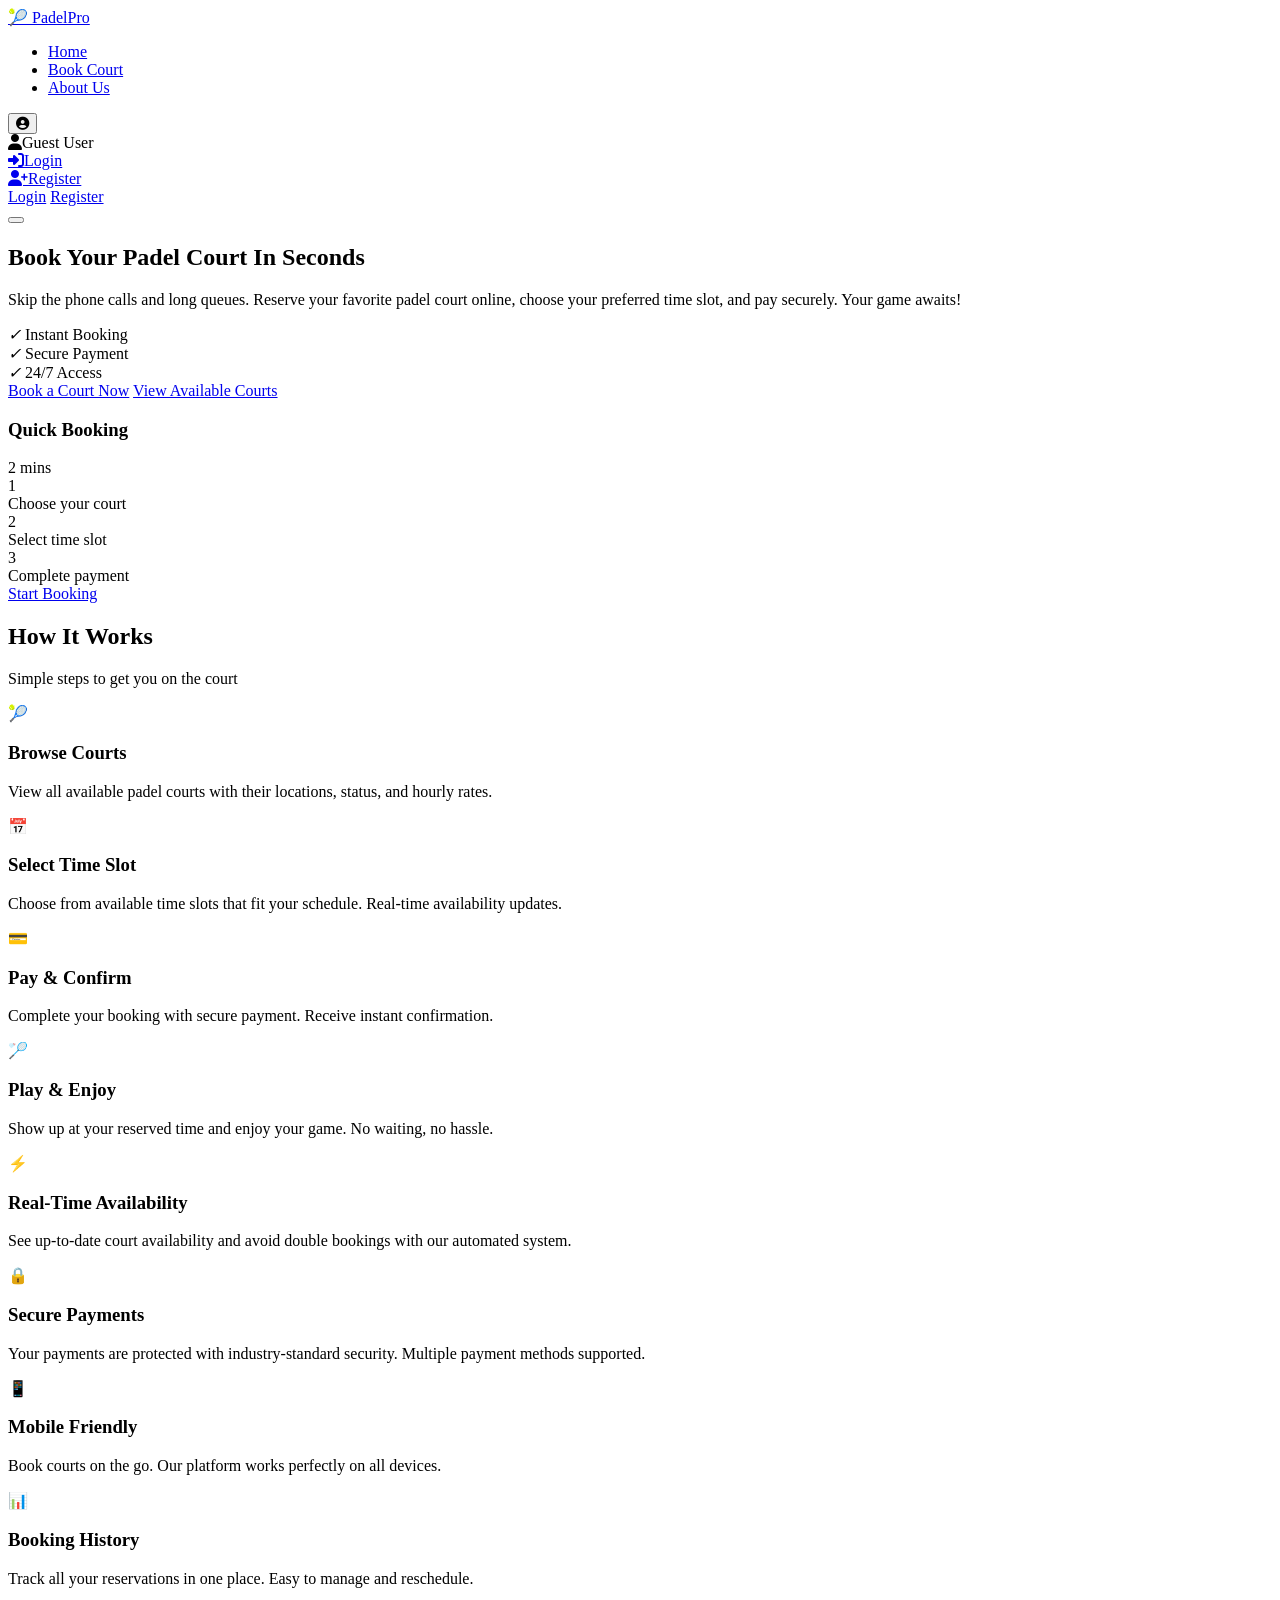
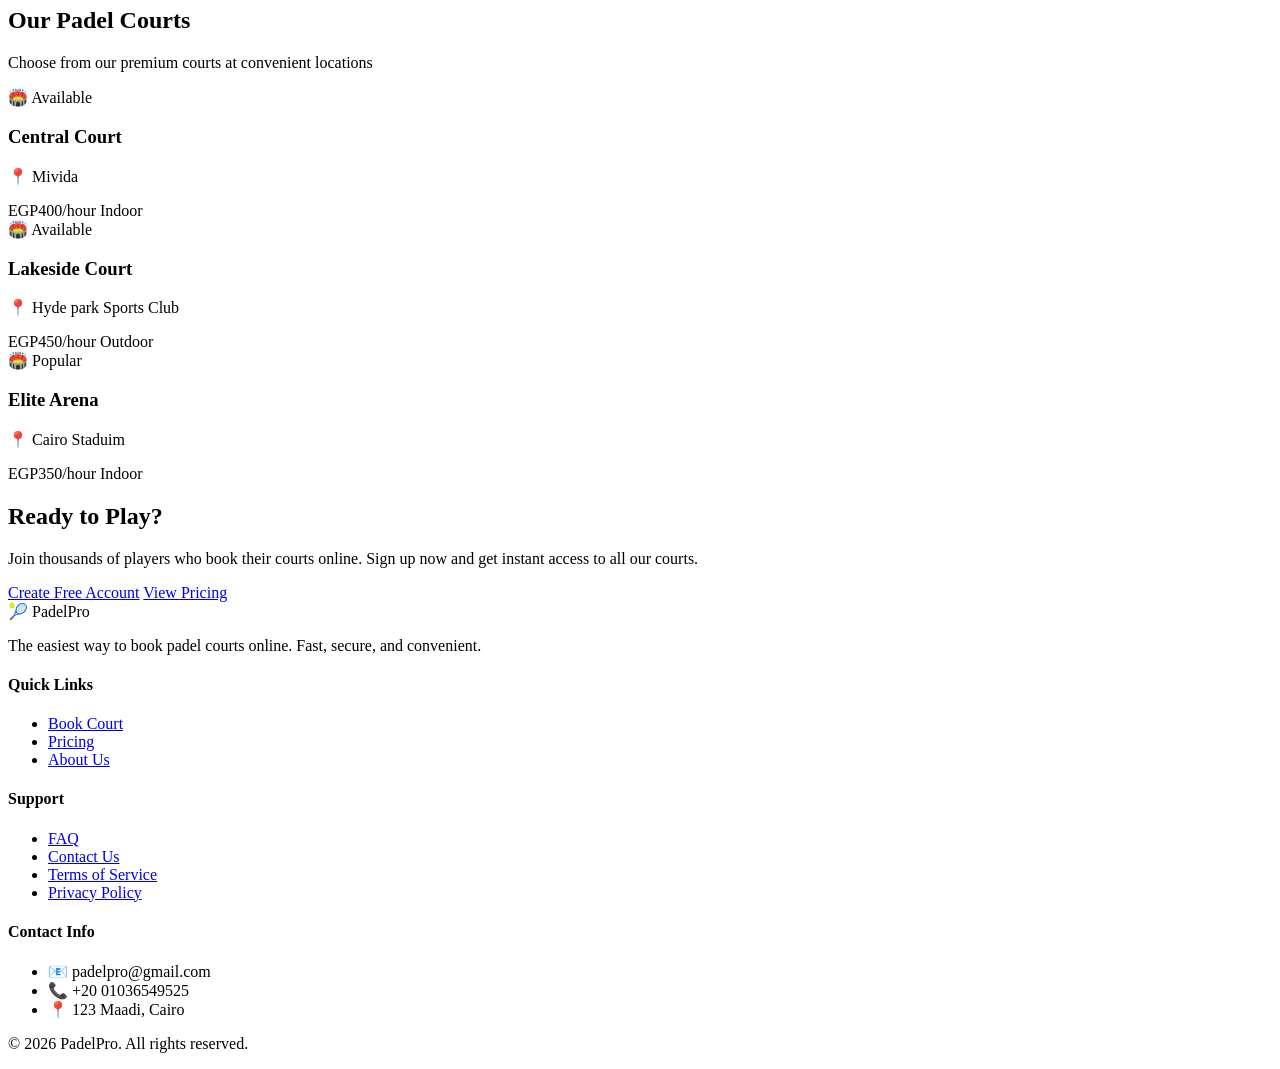
==== index.html @ 2ad685a1 "fix buttons login and signup" ====
﻿<!doctype html>
<html lang="en">
  <head>
    <meta charset="UTF-8" />
    <meta name="viewport" content="width=device-width, initial-scale=1.0" />
    <meta
      name="description"
      content="Book your padel court easily online. Reserve courts, choose time slots, and pay securely."
    />
    <title>PadelPro - Book Your Padel Court Online</title>
    <link rel="stylesheet" href="css/style.css">
    <link rel="preconnect" href="https://fonts.googleapis.com" />
    <link rel="preconnect" href="https://fonts.gstatic.com" crossorigin />
    <link
      href="https://fonts.googleapis.com/css2?family=Poppins:wght@300;400;500;600;700&display=swap"
      rel="stylesheet"
    />
    <!-- Font Awesome 6 (free icons) -->
    <link rel="stylesheet" href="https://cdnjs.cloudflare.com/ajax/libs/font-awesome/6.4.0/css/all.min.css" />
  </head>
  <body>
    <!--start Header home Section -->

    <header class="header">
      <nav class="navbar">
        <div class="container">
          <div class="nav-wrapper">
            <a href="index.html" class="logo">
              <span class="logo-icon">🎾</span>
              <span class="logo-text">PadelPro</span>
            </a>
            <ul class="nav-menu">
              <li class="nav-item">
                <a href="index.html" class="nav-link active">Home</a>
              </li>
              <li class="nav-item">
                <a href="#" class="nav-link">Book Court</a>
              </li>
              <li class="nav-item">
                <a href="aboutus.html" class="nav-link">About Us</a>
              </li>
            </ul>
            <div class="nav-actions">
              <!-- Profile Icon (visible when logged out, shows dropdown on click) -->
              <div class="profile-dropdown">
                <button class="profile-icon-btn" id="profileIconBtn" aria-label="Profile menu">
                  <i class="fas fa-user-circle"></i>
                </button>
                <div class="dropdown-menu" id="profileDropdown">
                  <div class="dropdown-header" id="userInfoHeader">
                    <i class="fas fa-user"></i>
                    <span>Guest User</span>
                  </div>
                  <a href="login_signup.html" class="dropdown-item" id="loginDropdownItem">
                    <i class="fas fa-sign-in-alt"></i>
                    Login
                  </a>
                  <a href="login_signup.html" class="dropdown-item" id="registerDropdownItem">
                    <i class="fas fa-user-plus"></i>
                    Register
                  </a>
                  <div class="dropdown-divider"></div>
                  <a href="#" class="dropdown-item" id="myProfileItem" style="display: none;">
                    <i class="fas fa-id-card"></i>
                    My Profile
                  </a>
                  <a href="#" class="dropdown-item" id="myBookingsItem" style="display: none;">
                    <i class="fas fa-calendar-alt"></i>
                    My Bookings
                  </a>
                  <a href="#" class="dropdown-item" id="logoutItem" style="display: none;">
                    <i class="fas fa-sign-out-alt"></i>
                    Logout
                  </a>
                </div>
              </div>
              <a href="login_signup.html" class="btn btn-outline" id="loginBtn">Login</a>
              <a href="signup.html" class="btn btn-primary" id="registerBtn">Register</a>
            </div>
            <button class="mobile-menu-toggle" aria-label="Toggle menu">
              <span></span>
              <span></span>
              <span></span>
            </button>
          </div>
        </div>
      </nav>
    </header>

    <!-- end Header home section -->

    <!--start Hero home Section -->
    <section class="hero">
      <div class="container">
        <div class="hero-content">
          <div class="hero-text">
            <h1 class="hero-title">
              Book Your Padel Court
              <span class="highlight">In Seconds</span>
            </h1>
            <p class="hero-description">
              Skip the phone calls and long queues. Reserve your favorite padel
              court online, choose your preferred time slot, and pay securely.
              Your game awaits!
            </p>
            <div class="hero-features">
              <div class="feature-tag">
                <i class="feature-icon">✓</i>
                <span>Instant Booking</span>
              </div>
              <div class="feature-tag">
                <i class="feature-icon">✓</i>
                <span>Secure Payment</span>
              </div>
              <div class="feature-tag">
                <i class="feature-icon">✓</i>
                <span>24/7 Access</span>
              </div>
            </div>
            <div class="hero-cta">
              <a href="#" class="btn btn-primary btn-large">Book a Court Now</a>
              <a href="#" class="btn btn-outline btn-large"
                >View Available Courts</a
              >
            </div>
          </div>
          <div class="hero-image">
            <div class="booking-card">
              <div class="booking-card-header">
                <h3>Quick Booking</h3>
                <span class="badge">2 mins</span>
              </div>
              <div class="booking-card-body">
                <div class="booking-step">
                  <div class="step-number">1</div>
                  <div class="step-text">Choose your court</div>
                </div>
                <div class="booking-step">
                  <div class="step-number">2</div>
                  <div class="step-text">Select time slot</div>
                </div>
                <div class="booking-step">
                  <div class="step-number">3</div>
                  <div class="step-text">Complete payment</div>
                </div>
              </div>
              <div class="booking-card-footer">
                <a href="#" class="btn btn-primary btn-block">Start Booking</a>
              </div>
            </div>
          </div>
        </div>
      </div>
    </section>

    <!--end Hero home Section -->

    <!--start How It Works home Section -->
    <section class="how-it-works">
      <div class="container">
        <div class="section-header">
          <h2 class="section-title">How It Works</h2>
          <p class="section-subtitle">Simple steps to get you on the court</p>
        </div>
        <div class="steps-grid">
          <div class="step-card">
            <div class="step-icon">🎾</div>
            <h3 class="step-title">Browse Courts</h3>
            <p class="step-description">
              View all available padel courts with their locations, status, and
              hourly rates.
            </p>
          </div>
          <div class="step-card">
            <div class="step-icon">📅</div>
            <h3 class="step-title">Select Time Slot</h3>
            <p class="step-description">
              Choose from available time slots that fit your schedule. Real-time
              availability updates.
            </p>
          </div>
          <div class="step-card">
            <div class="step-icon">💳</div>
            <h3 class="step-title">Pay & Confirm</h3>
            <p class="step-description">
              Complete your booking with secure payment. Receive instant
              confirmation.
            </p>
          </div>
          <div class="step-card">
            <div class="step-icon">🏸</div>
            <h3 class="step-title">Play & Enjoy</h3>
            <p class="step-description">
              Show up at your reserved time and enjoy your game. No waiting, no
              hassle.
            </p>
          </div>
        </div>
      </div>
    </section>

    <!--end How It Works home Section -->

    <!--start Features home Section -->
    <section class="features">
      <div class="container">
        <div class="features-grid">
          <div class="feature-card">
            <div class="feature-icon-wrapper">⚡</div>
            <h3 class="feature-title">Real-Time Availability</h3>
            <p class="feature-description">
              See up-to-date court availability and avoid double bookings with
              our automated system.
            </p>
          </div>
          <div class="feature-card">
            <div class="feature-icon-wrapper">🔒</div>
            <h3 class="feature-title">Secure Payments</h3>
            <p class="feature-description">
              Your payments are protected with industry-standard security.
              Multiple payment methods supported.
            </p>
          </div>
          <div class="feature-card">
            <div class="feature-icon-wrapper">📱</div>
            <h3 class="feature-title">Mobile Friendly</h3>
            <p class="feature-description">
              Book courts on the go. Our platform works perfectly on all
              devices.
            </p>
          </div>
          <div class="feature-card">
            <div class="feature-icon-wrapper">📊</div>
            <h3 class="feature-title">Booking History</h3>
            <p class="feature-description">
              Track all your reservations in one place. Easy to manage and
              reschedule.
            </p>
          </div>
        </div>
      </div>
    </section>

    <!--end Features home Section -->

    <!--start Padel Courts Section -->
    <section class="courts-preview">
      <div class="container">
        <div class="section-header">
          <h2 class="section-title">Our Padel Courts</h2>
          <p class="section-subtitle">
            Choose from our premium courts at convenient locations
          </p>
        </div>
        <div class="courts-grid">
          <div class="court-card">
            <div class="court-image">
              <span class="court-icon">🏟️</span>
              <span class="court-status available">Available</span>
            </div>
            <div class="court-details">
              <h3 class="court-name">Central Court</h3>
              <p class="court-location">📍 Mivida</p>
              <div class="court-info">
                <span class="court-price">EGP400/hour</span>
                <span class="court-type">Indoor</span>
              </div>
            </div>
          </div>
          <div class="court-card">
            <div class="court-image">
              <span class="court-icon">🏟️</span>
              <span class="court-status available">Available</span>
            </div>
            <div class="court-details">
              <h3 class="court-name">Lakeside Court</h3>
              <p class="court-location">📍 Hyde park Sports Club</p>
              <div class="court-info">
                <span class="court-price">EGP450/hour</span>
                <span class="court-type">Outdoor</span>
              </div>
            </div>
          </div>
          <div class="court-card">
            <div class="court-image">
              <span class="court-icon">🏟️</span>
              <span class="court-status busy">Popular</span>
            </div>
            <div class="court-details">
              <h3 class="court-name">Elite Arena</h3>
              <p class="court-location">📍 Cairo Staduim</p>
              <div class="court-info">
                <span class="court-price">EGP350/hour</span>
                <span class="court-type">Indoor</span>
              </div>
            </div>
          </div>
        </div>
      </div>
    </section>

    <!--end Padel Courts Section -->

    <!--satrt Ready to Play Section -->
    <section class="cta">
      <div class="container">
        <div class="cta-content">
          <h2 class="cta-title">Ready to Play?</h2>
          <p class="cta-text">
            Join thousands of players who book their courts online. Sign up now
            and get instant access to all our courts.
          </p>
          <div class="cta-buttons">
            <a href="#" class="btn btn-primary btn-large"
              >Create Free Account</a
            >
            <a href="#" class="btn btn-outline btn-large">View Pricing</a>
          </div>
        </div>
      </div>
    </section>

    <!--satrt Ready to Play Section -->

    <!--start Footer home section -->
    <footer class="footer">
      <div class="container">
        <div class="footer-grid">
          <div class="footer-section">
            <div class="footer-logo">
              <span class="logo-icon">🎾</span>
              <span class="logo-text">PadelPro</span>
            </div>
            <p class="footer-description">
              The easiest way to book padel courts online. Fast, secure, and
              convenient.
            </p>
          </div>
          <div class="footer-section">
            <h4 class="footer-title">Quick Links</h4>
            <ul class="footer-links">
              <li><a href="#">Book Court</a></li>
              <li><a href="#">Pricing</a></li>
              <li><a href="#">About Us</a></li>
            </ul>
          </div>
          <div class="footer-section">
            <h4 class="footer-title">Support</h4>
            <ul class="footer-links">
              <li><a href="#">FAQ</a></li>
              <li><a href="#">Contact Us</a></li>
              <li><a href="#">Terms of Service</a></li>
              <li><a href="#">Privacy Policy</a></li>
            </ul>
          </div>
          <div class="footer-section">
            <h4 class="footer-title">Contact Info</h4>
            <ul class="footer-contact">
              <li>📧 padelpro@gmail.com</li>
              <li>📞 +20 01036549525</li>
              <li>📍 123 Maadi, Cairo</li>
            </ul>
          </div>
        </div>
        <div class="footer-bottom">
          <p>&copy; 2026 PadelPro. All rights reserved.</p>
        </div>
      </div>
    </footer>

    <!--end Footer home section -->

    <script>
      // Profile dropdown functionality
      const profileIconBtn = document.getElementById('profileIconBtn');
      const profileDropdown = document.getElementById('profileDropdown');
      const userInfoHeader = document.getElementById('userInfoHeader');
      const loginDropdownItem = document.getElementById('loginDropdownItem');
      const registerDropdownItem = document.getElementById('registerDropdownItem');
      const myProfileItem = document.getElementById('myProfileItem');
      const myBookingsItem = document.getElementById('myBookingsItem');
      const logoutItem = document.getElementById('logoutItem');
      const loginBtn = document.getElementById('loginBtn');
      const registerBtn = document.getElementById('registerBtn');

      // Check if user is logged in (from localStorage)
      function checkLoginStatus() {
        const currentUser = localStorage.getItem('padelpro_current_user');
        if (currentUser) {
          const user = JSON.parse(currentUser);
          // User is logged in
          userInfoHeader.innerHTML = `<i class="fas fa-user"></i><span>${user.name || user.email}</span>`;
          
          // Show logged-in menu items
          loginDropdownItem.style.display = 'none';
          registerDropdownItem.style.display = 'none';
          myProfileItem.style.display = 'flex';
          myBookingsItem.style.display = 'flex';
          logoutItem.style.display = 'flex';
          
          // Hide login/register buttons in nav-actions
          if (loginBtn) loginBtn.style.display = 'none';
          if (registerBtn) registerBtn.style.display = 'none';
        } else {
          // User is logged out
          userInfoHeader.innerHTML = `<i class="fas fa-user"></i><span>Guest User</span>`;
          
          // Show logged-out menu items
          loginDropdownItem.style.display = 'flex';
          registerDropdownItem.style.display = 'flex';
          myProfileItem.style.display = 'none';
          myBookingsItem.style.display = 'none';
          logoutItem.style.display = 'none';
          
          // Show login/register buttons in nav-actions
          if (loginBtn) loginBtn.style.display = 'inline-block';
          if (registerBtn) registerBtn.style.display = 'inline-block';
        }
      }

      // Toggle dropdown
      if (profileIconBtn) {
        profileIconBtn.addEventListener('click', (e) => {
          e.stopPropagation();
          profileDropdown.classList.toggle('show');
        });
      }

      // Close dropdown when clicking outside
      document.addEventListener('click', (e) => {
        if (!profileIconBtn.contains(e.target) && !profileDropdown.contains(e.target)) {
          profileDropdown.classList.remove('show');
        }
      });

      // Logout functionality
      if (logoutItem) {
        logoutItem.addEventListener('click', (e) => {
          e.preventDefault();
          localStorage.removeItem('padelpro_current_user');
          checkLoginStatus();
          profileDropdown.classList.remove('show');
          // Show success message (optional)
          alert('You have been logged out successfully!');
          // Reload page to update UI
          window.location.reload();
        });
      }

      // Check login status on page load
      checkLoginStatus();
    </script>
  </body>
</html>
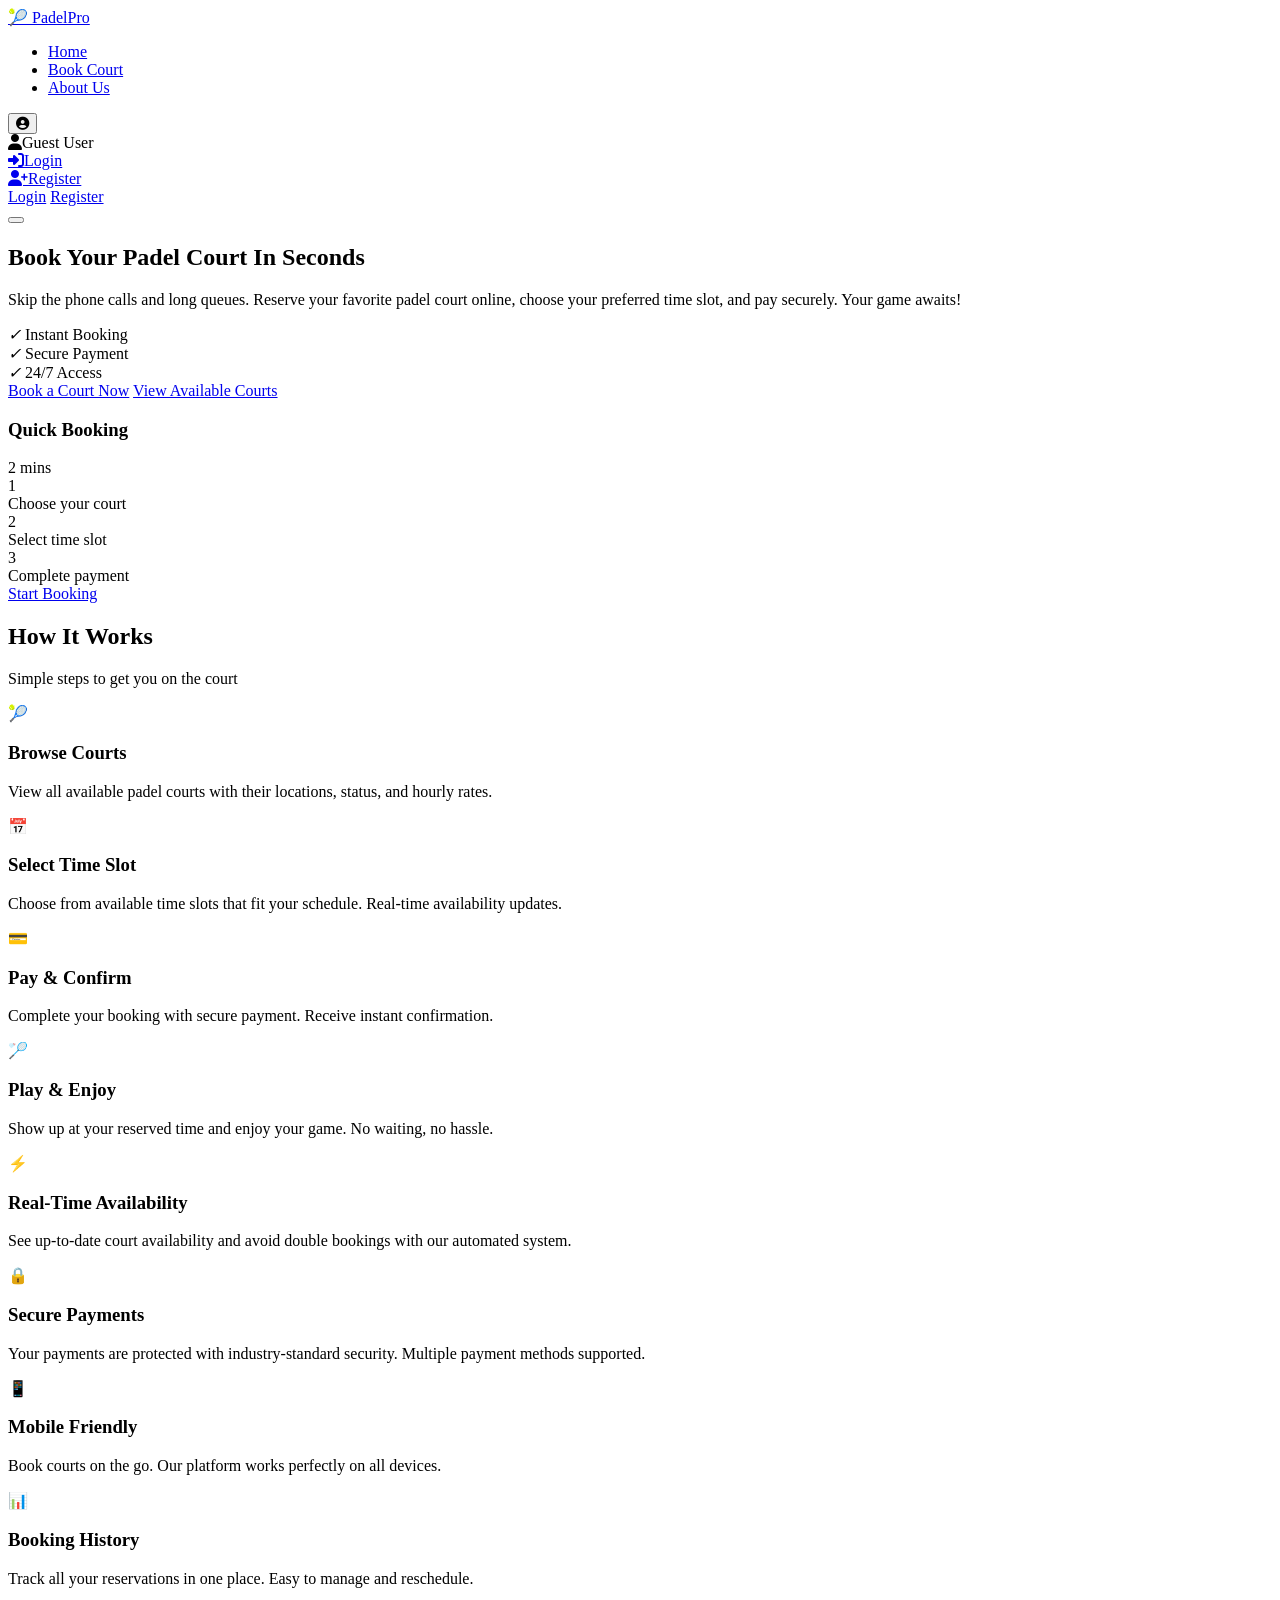
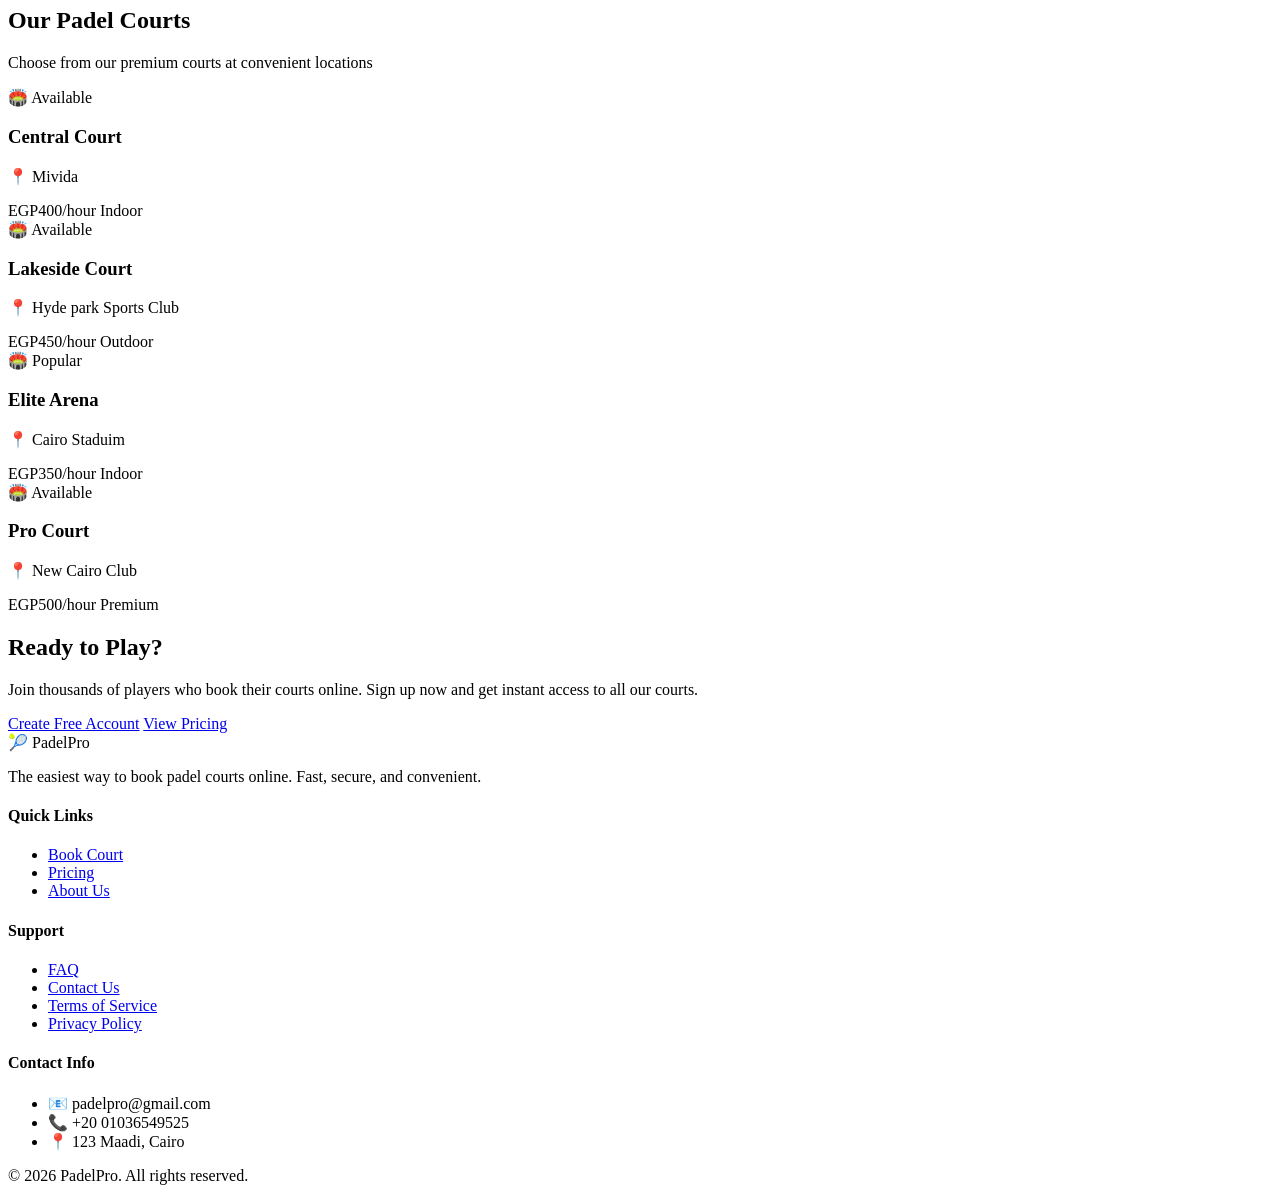
==== commit 48e10c91: "Merge branch 'fontendbodz' of https://github.com/hamdiiiiiiii/padel_project into fontendbodz" ====
--- a/index.html
+++ b/index.html
@@ -34,7 +34,7 @@
                 <a href="index.html" class="nav-link active">Home</a>
               </li>
               <li class="nav-item">
-                <a href="#" class="nav-link">Book Court</a>
+                <a href="booking.html" class="nav-link">Book Court</a>
               </li>
               <li class="nav-item">
                 <a href="aboutus.html" class="nav-link">About Us</a>
@@ -295,6 +295,21 @@
               </div>
             </div>
           </div>
+          <!-- Court 4 -->
+      <div class="court-card" >
+        <div class="court-image">
+          <span class="court-icon">🏟️</span>
+          <span class="court-status available">Available</span>
+        </div>
+        <div class="court-details">
+          <h3 class="court-name">Pro Court</h3>
+          <p class="court-location">📍 New Cairo Club</p>
+          <div class="court-info">
+            <span class="court-price">EGP500/hour</span>
+            <span class="court-type">Premium</span>
+          </div>
+        </div>
+      </div>
         </div>
       </div>
     </section>
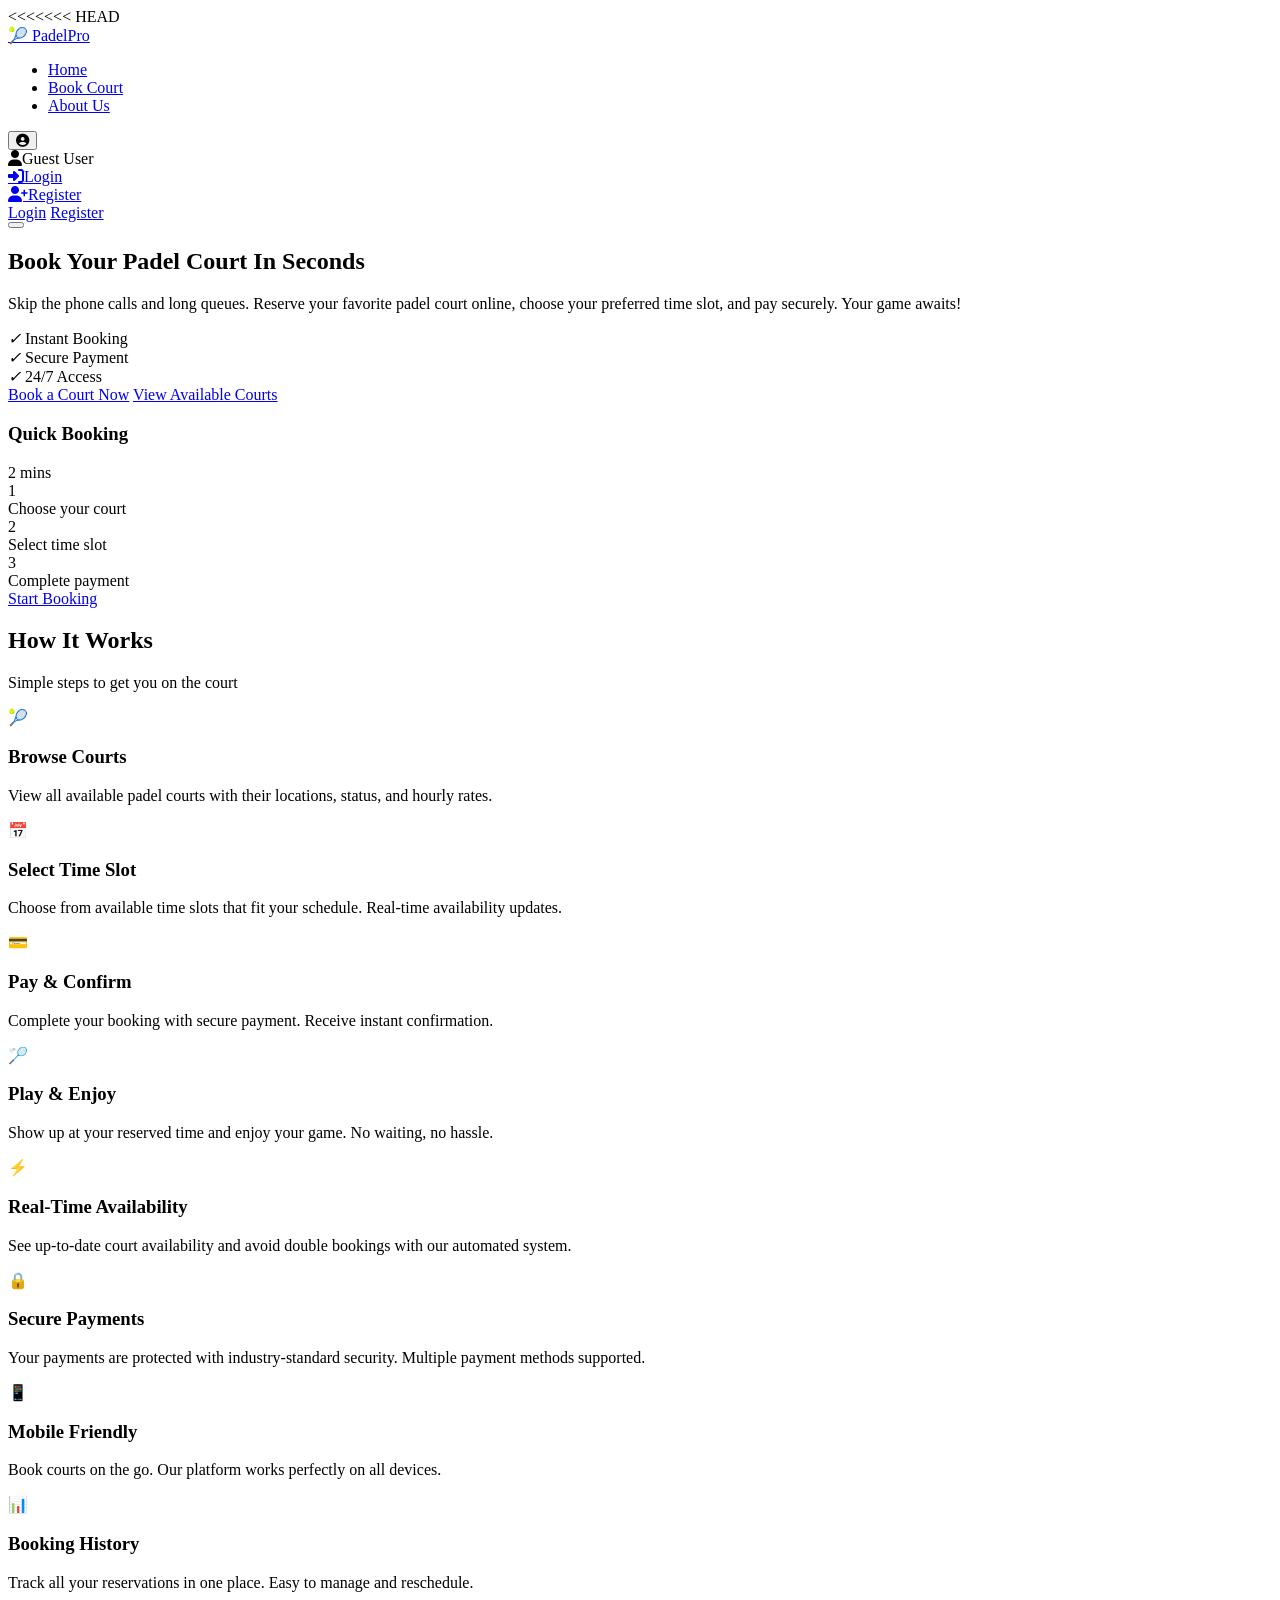
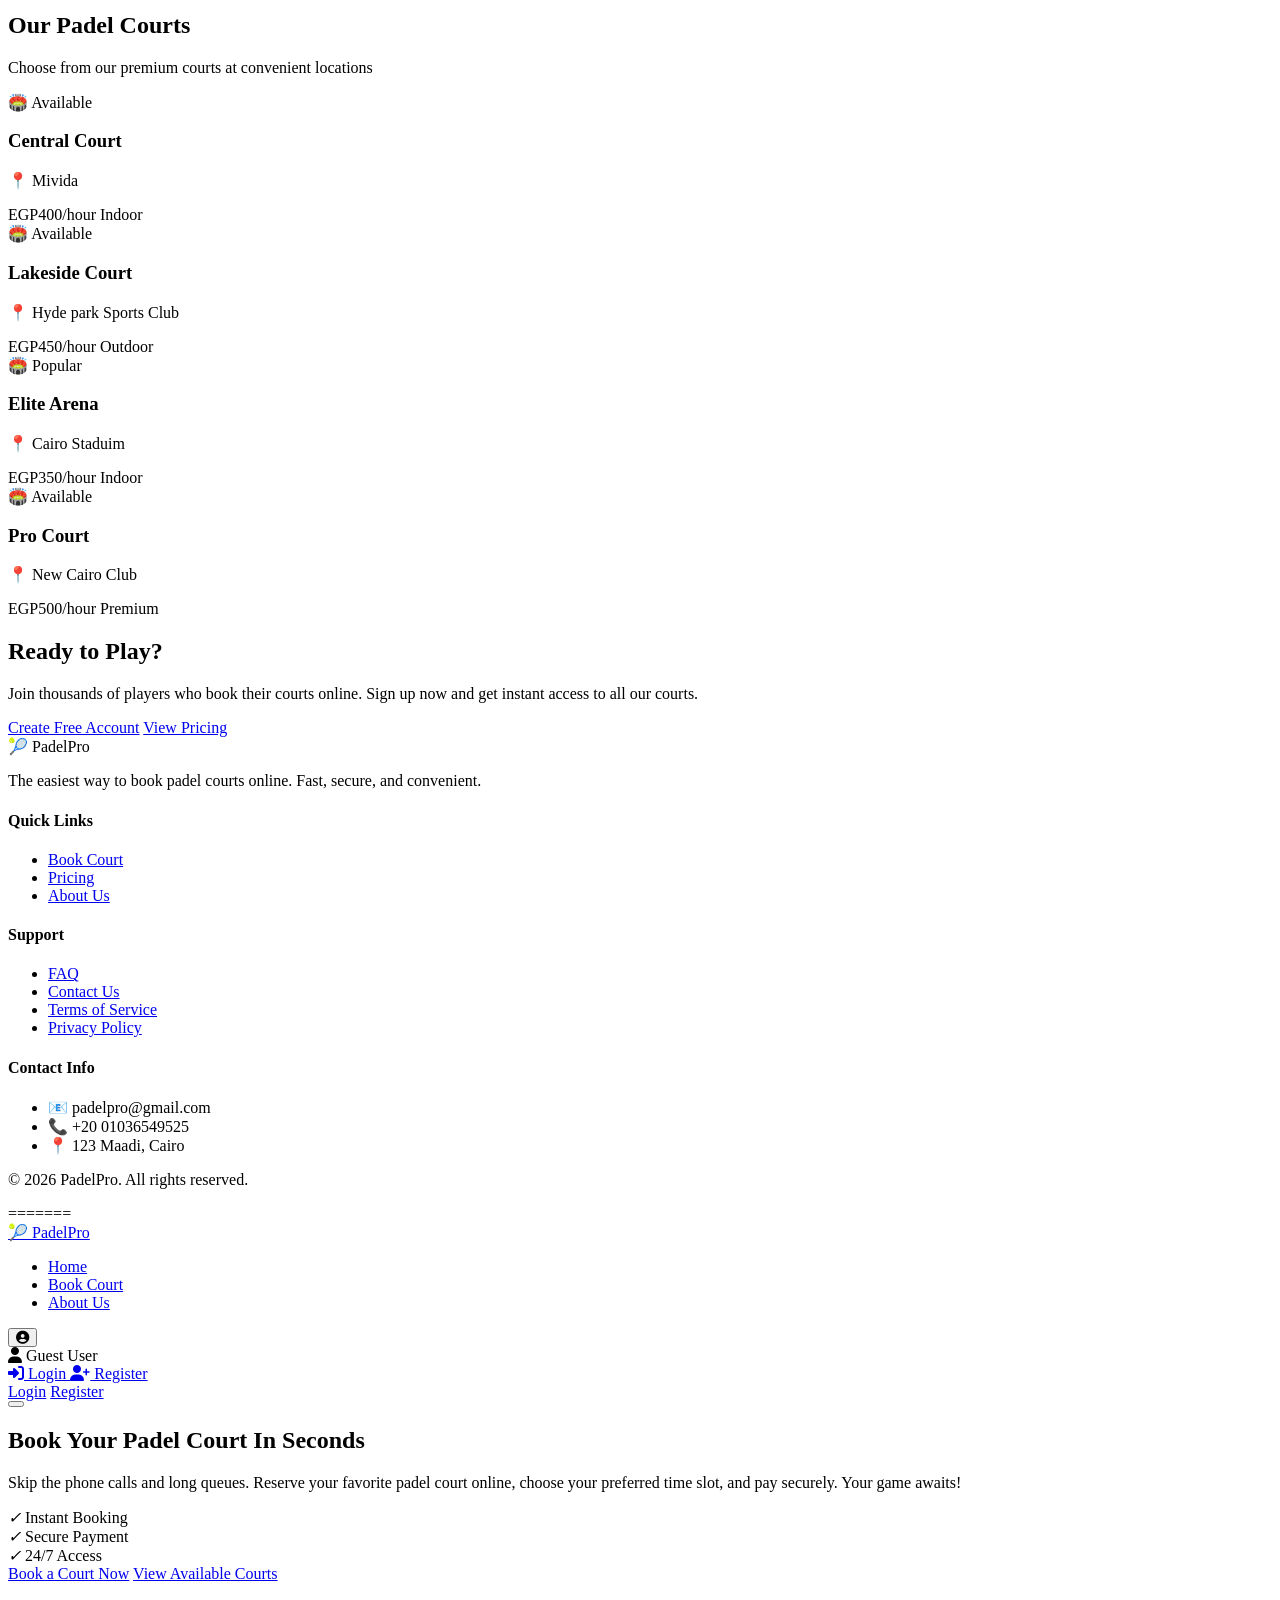
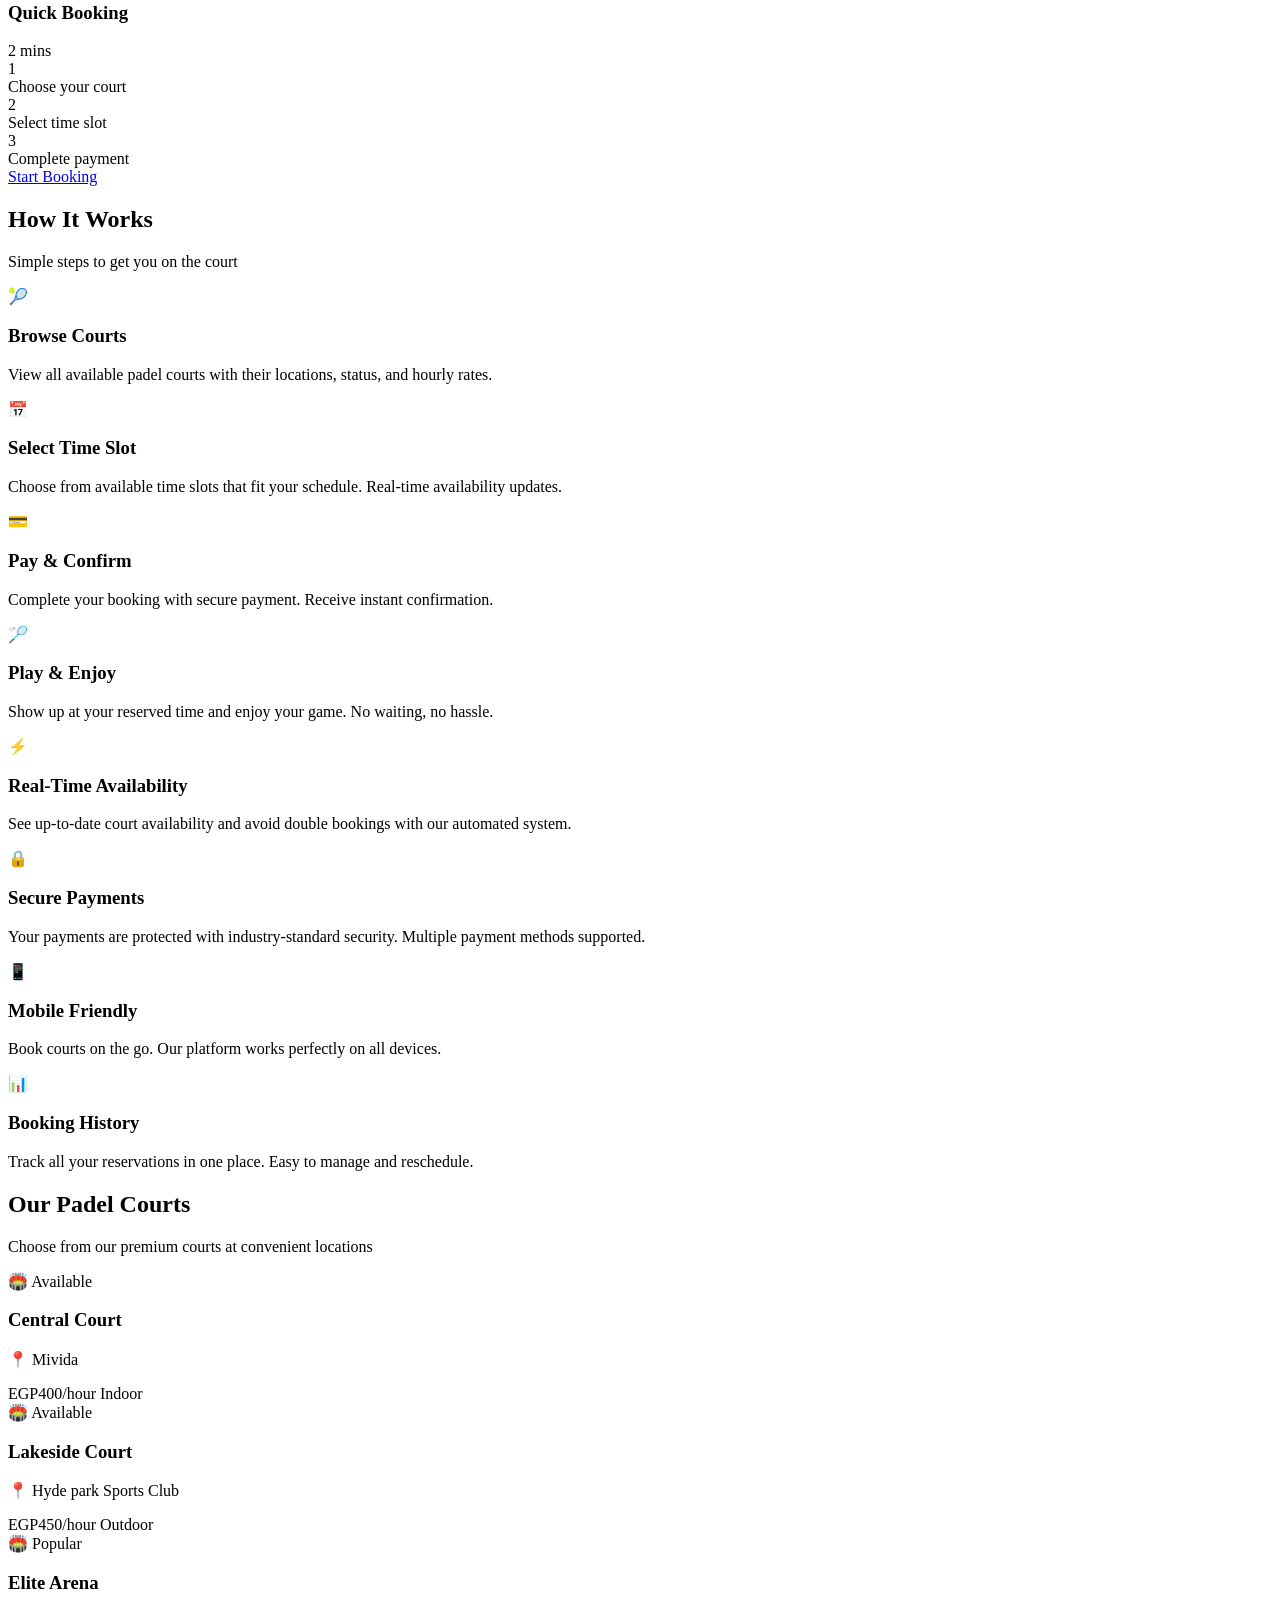
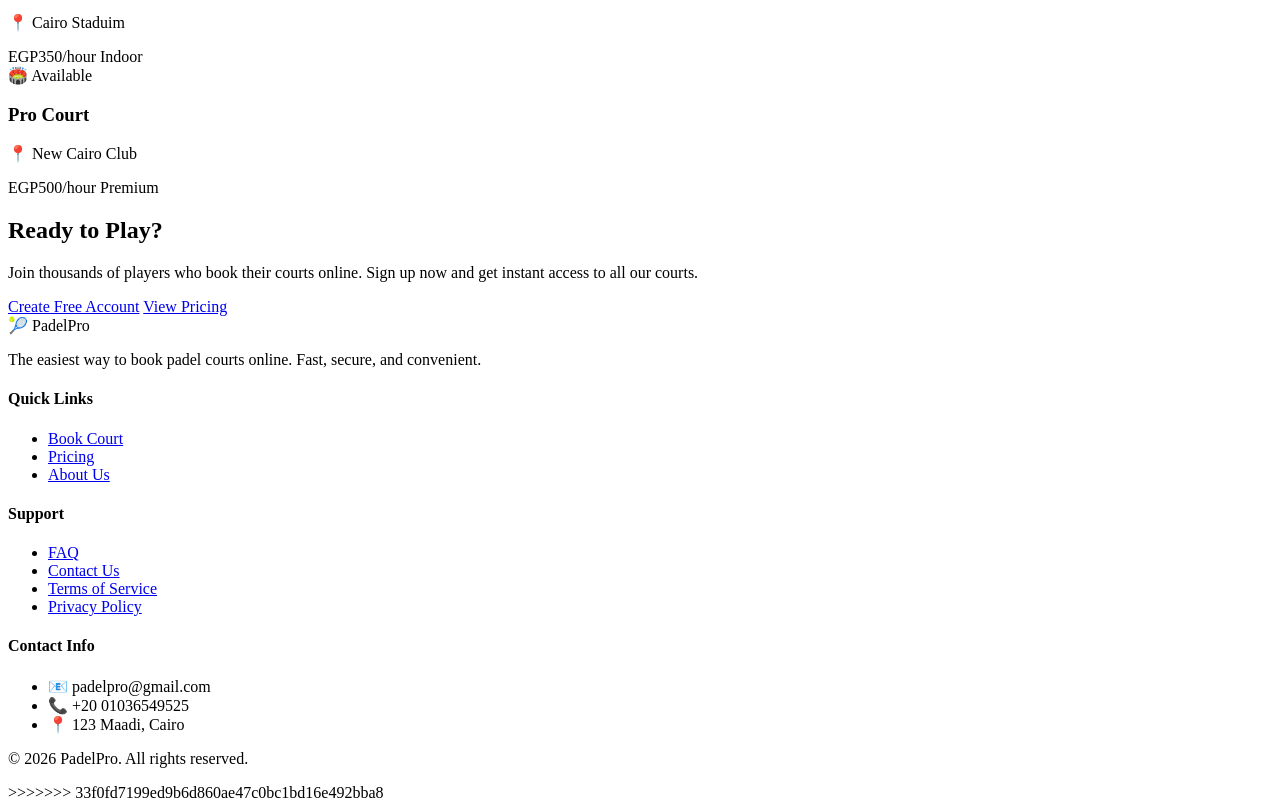
==== commit 6a2a6909: "Resolved merge conflicts" ====
--- a/index.html
+++ b/index.html
@@ -1,3 +1,474 @@
+<<<<<<< HEAD
+﻿<!doctype html>
+<html lang="en">
+  <head>
+    <meta charset="UTF-8" />
+    <meta name="viewport" content="width=device-width, initial-scale=1.0" />
+    <meta
+      name="description"
+      content="Book your padel court easily online. Reserve courts, choose time slots, and pay securely."
+    />
+    <title>PadelPro - Book Your Padel Court Online</title>
+    <link rel="stylesheet" href="css/style.css">
+    <link rel="preconnect" href="https://fonts.googleapis.com" />
+    <link rel="preconnect" href="https://fonts.gstatic.com" crossorigin />
+    <link
+      href="https://fonts.googleapis.com/css2?family=Poppins:wght@300;400;500;600;700&display=swap"
+      rel="stylesheet"
+    />
+    <!-- Font Awesome 6 (free icons) -->
+    <link rel="stylesheet" href="https://cdnjs.cloudflare.com/ajax/libs/font-awesome/6.4.0/css/all.min.css" />
+  </head>
+  <body>
+    <!--start Header home Section -->
+
+    <header class="header">
+      <nav class="navbar">
+        <div class="container">
+          <div class="nav-wrapper">
+            <a href="index.html" class="logo">
+              <span class="logo-icon">🎾</span>
+              <span class="logo-text">PadelPro</span>
+            </a>
+            <ul class="nav-menu">
+              <li class="nav-item">
+                <a href="index.html" class="nav-link active">Home</a>
+              </li>
+              <li class="nav-item">
+                <a href="booking.html" class="nav-link">Book Court</a>
+              </li>
+              <li class="nav-item">
+                <a href="aboutus.html" class="nav-link">About Us</a>
+              </li>
+            </ul>
+            <div class="nav-actions">
+              <!-- Profile Icon (visible when logged out, shows dropdown on click) -->
+              <div class="profile-dropdown">
+                <button class="profile-icon-btn" id="profileIconBtn" aria-label="Profile menu">
+                  <i class="fas fa-user-circle"></i>
+                </button>
+                <div class="dropdown-menu" id="profileDropdown">
+                  <div class="dropdown-header" id="userInfoHeader">
+                    <i class="fas fa-user"></i>
+                    <span>Guest User</span>
+                  </div>
+                  <a href="login_signup.html" class="dropdown-item" id="loginDropdownItem">
+                    <i class="fas fa-sign-in-alt"></i>
+                    Login
+                  </a>
+                  <a href="login_signup.html" class="dropdown-item" id="registerDropdownItem">
+                    <i class="fas fa-user-plus"></i>
+                    Register
+                  </a>
+                  <div class="dropdown-divider"></div>
+                  <a href="#" class="dropdown-item" id="myProfileItem" style="display: none;">
+                    <i class="fas fa-id-card"></i>
+                    My Profile
+                  </a>
+                  <a href="#" class="dropdown-item" id="myBookingsItem" style="display: none;">
+                    <i class="fas fa-calendar-alt"></i>
+                    My Bookings
+                  </a>
+                  <a href="#" class="dropdown-item" id="logoutItem" style="display: none;">
+                    <i class="fas fa-sign-out-alt"></i>
+                    Logout
+                  </a>
+                </div>
+              </div>
+              <a href="login_signup.html" class="btn btn-outline" id="loginBtn">Login</a>
+              <a href="signup.html" class="btn btn-primary" id="registerBtn">Register</a>
+            </div>
+            <button class="mobile-menu-toggle" aria-label="Toggle menu">
+              <span></span>
+              <span></span>
+              <span></span>
+            </button>
+          </div>
+        </div>
+      </nav>
+    </header>
+
+    <!-- end Header home section -->
+
+    <!--start Hero home Section -->
+    <section class="hero">
+      <div class="container">
+        <div class="hero-content">
+          <div class="hero-text">
+            <h1 class="hero-title">
+              Book Your Padel Court
+              <span class="highlight">In Seconds</span>
+            </h1>
+            <p class="hero-description">
+              Skip the phone calls and long queues. Reserve your favorite padel
+              court online, choose your preferred time slot, and pay securely.
+              Your game awaits!
+            </p>
+            <div class="hero-features">
+              <div class="feature-tag">
+                <i class="feature-icon">✓</i>
+                <span>Instant Booking</span>
+              </div>
+              <div class="feature-tag">
+                <i class="feature-icon">✓</i>
+                <span>Secure Payment</span>
+              </div>
+              <div class="feature-tag">
+                <i class="feature-icon">✓</i>
+                <span>24/7 Access</span>
+              </div>
+            </div>
+            <div class="hero-cta">
+              <a href="#" class="btn btn-primary btn-large">Book a Court Now</a>
+              <a href="#" class="btn btn-outline btn-large"
+                >View Available Courts</a
+              >
+            </div>
+          </div>
+          <div class="hero-image">
+            <div class="booking-card">
+              <div class="booking-card-header">
+                <h3>Quick Booking</h3>
+                <span class="badge">2 mins</span>
+              </div>
+              <div class="booking-card-body">
+                <div class="booking-step">
+                  <div class="step-number">1</div>
+                  <div class="step-text">Choose your court</div>
+                </div>
+                <div class="booking-step">
+                  <div class="step-number">2</div>
+                  <div class="step-text">Select time slot</div>
+                </div>
+                <div class="booking-step">
+                  <div class="step-number">3</div>
+                  <div class="step-text">Complete payment</div>
+                </div>
+              </div>
+              <div class="booking-card-footer">
+                <a href="#" class="btn btn-primary btn-block">Start Booking</a>
+              </div>
+            </div>
+          </div>
+        </div>
+      </div>
+    </section>
+
+    <!--end Hero home Section -->
+
+    <!--start How It Works home Section -->
+    <section class="how-it-works">
+      <div class="container">
+        <div class="section-header">
+          <h2 class="section-title">How It Works</h2>
+          <p class="section-subtitle">Simple steps to get you on the court</p>
+        </div>
+        <div class="steps-grid">
+          <div class="step-card">
+            <div class="step-icon">🎾</div>
+            <h3 class="step-title">Browse Courts</h3>
+            <p class="step-description">
+              View all available padel courts with their locations, status, and
+              hourly rates.
+            </p>
+          </div>
+          <div class="step-card">
+            <div class="step-icon">📅</div>
+            <h3 class="step-title">Select Time Slot</h3>
+            <p class="step-description">
+              Choose from available time slots that fit your schedule. Real-time
+              availability updates.
+            </p>
+          </div>
+          <div class="step-card">
+            <div class="step-icon">💳</div>
+            <h3 class="step-title">Pay & Confirm</h3>
+            <p class="step-description">
+              Complete your booking with secure payment. Receive instant
+              confirmation.
+            </p>
+          </div>
+          <div class="step-card">
+            <div class="step-icon">🏸</div>
+            <h3 class="step-title">Play & Enjoy</h3>
+            <p class="step-description">
+              Show up at your reserved time and enjoy your game. No waiting, no
+              hassle.
+            </p>
+          </div>
+        </div>
+      </div>
+    </section>
+
+    <!--end How It Works home Section -->
+
+    <!--start Features home Section -->
+    <section class="features">
+      <div class="container">
+        <div class="features-grid">
+          <div class="feature-card">
+            <div class="feature-icon-wrapper">⚡</div>
+            <h3 class="feature-title">Real-Time Availability</h3>
+            <p class="feature-description">
+              See up-to-date court availability and avoid double bookings with
+              our automated system.
+            </p>
+          </div>
+          <div class="feature-card">
+            <div class="feature-icon-wrapper">🔒</div>
+            <h3 class="feature-title">Secure Payments</h3>
+            <p class="feature-description">
+              Your payments are protected with industry-standard security.
+              Multiple payment methods supported.
+            </p>
+          </div>
+          <div class="feature-card">
+            <div class="feature-icon-wrapper">📱</div>
+            <h3 class="feature-title">Mobile Friendly</h3>
+            <p class="feature-description">
+              Book courts on the go. Our platform works perfectly on all
+              devices.
+            </p>
+          </div>
+          <div class="feature-card">
+            <div class="feature-icon-wrapper">📊</div>
+            <h3 class="feature-title">Booking History</h3>
+            <p class="feature-description">
+              Track all your reservations in one place. Easy to manage and
+              reschedule.
+            </p>
+          </div>
+        </div>
+      </div>
+    </section>
+
+    <!--end Features home Section -->
+
+    <!--start Padel Courts Section -->
+    <section class="courts-preview">
+      <div class="container">
+        <div class="section-header">
+          <h2 class="section-title">Our Padel Courts</h2>
+          <p class="section-subtitle">
+            Choose from our premium courts at convenient locations
+          </p>
+        </div>
+        <div class="courts-grid">
+          <div class="court-card">
+            <div class="court-image">
+              <span class="court-icon">🏟️</span>
+              <span class="court-status available">Available</span>
+            </div>
+            <div class="court-details">
+              <h3 class="court-name">Central Court</h3>
+              <p class="court-location">📍 Mivida</p>
+              <div class="court-info">
+                <span class="court-price">EGP400/hour</span>
+                <span class="court-type">Indoor</span>
+              </div>
+            </div>
+          </div>
+          <div class="court-card">
+            <div class="court-image">
+              <span class="court-icon">🏟️</span>
+              <span class="court-status available">Available</span>
+            </div>
+            <div class="court-details">
+              <h3 class="court-name">Lakeside Court</h3>
+              <p class="court-location">📍 Hyde park Sports Club</p>
+              <div class="court-info">
+                <span class="court-price">EGP450/hour</span>
+                <span class="court-type">Outdoor</span>
+              </div>
+            </div>
+          </div>
+          <div class="court-card">
+            <div class="court-image">
+              <span class="court-icon">🏟️</span>
+              <span class="court-status busy">Popular</span>
+            </div>
+            <div class="court-details">
+              <h3 class="court-name">Elite Arena</h3>
+              <p class="court-location">📍 Cairo Staduim</p>
+              <div class="court-info">
+                <span class="court-price">EGP350/hour</span>
+                <span class="court-type">Indoor</span>
+              </div>
+            </div>
+          </div>
+          <!-- Court 4 -->
+      <div class="court-card" >
+        <div class="court-image">
+          <span class="court-icon">🏟️</span>
+          <span class="court-status available">Available</span>
+        </div>
+        <div class="court-details">
+          <h3 class="court-name">Pro Court</h3>
+          <p class="court-location">📍 New Cairo Club</p>
+          <div class="court-info">
+            <span class="court-price">EGP500/hour</span>
+            <span class="court-type">Premium</span>
+          </div>
+        </div>
+      </div>
+        </div>
+      </div>
+    </section>
+
+    <!--end Padel Courts Section -->
+
+    <!--satrt Ready to Play Section -->
+    <section class="cta">
+      <div class="container">
+        <div class="cta-content">
+          <h2 class="cta-title">Ready to Play?</h2>
+          <p class="cta-text">
+            Join thousands of players who book their courts online. Sign up now
+            and get instant access to all our courts.
+          </p>
+          <div class="cta-buttons">
+            <a href="#" class="btn btn-primary btn-large"
+              >Create Free Account</a
+            >
+            <a href="#" class="btn btn-outline btn-large">View Pricing</a>
+          </div>
+        </div>
+      </div>
+    </section>
+
+    <!--satrt Ready to Play Section -->
+
+    <!--start Footer home section -->
+    <footer class="footer">
+      <div class="container">
+        <div class="footer-grid">
+          <div class="footer-section">
+            <div class="footer-logo">
+              <span class="logo-icon">🎾</span>
+              <span class="logo-text">PadelPro</span>
+            </div>
+            <p class="footer-description">
+              The easiest way to book padel courts online. Fast, secure, and
+              convenient.
+            </p>
+          </div>
+          <div class="footer-section">
+            <h4 class="footer-title">Quick Links</h4>
+            <ul class="footer-links">
+              <li><a href="#">Book Court</a></li>
+              <li><a href="#">Pricing</a></li>
+              <li><a href="#">About Us</a></li>
+            </ul>
+          </div>
+          <div class="footer-section">
+            <h4 class="footer-title">Support</h4>
+            <ul class="footer-links">
+              <li><a href="#">FAQ</a></li>
+              <li><a href="#">Contact Us</a></li>
+              <li><a href="#">Terms of Service</a></li>
+              <li><a href="#">Privacy Policy</a></li>
+            </ul>
+          </div>
+          <div class="footer-section">
+            <h4 class="footer-title">Contact Info</h4>
+            <ul class="footer-contact">
+              <li>📧 padelpro@gmail.com</li>
+              <li>📞 +20 01036549525</li>
+              <li>📍 123 Maadi, Cairo</li>
+            </ul>
+          </div>
+        </div>
+        <div class="footer-bottom">
+          <p>&copy; 2026 PadelPro. All rights reserved.</p>
+        </div>
+      </div>
+    </footer>
+
+    <!--end Footer home section -->
+
+    <script>
+      // Profile dropdown functionality
+      const profileIconBtn = document.getElementById('profileIconBtn');
+      const profileDropdown = document.getElementById('profileDropdown');
+      const userInfoHeader = document.getElementById('userInfoHeader');
+      const loginDropdownItem = document.getElementById('loginDropdownItem');
+      const registerDropdownItem = document.getElementById('registerDropdownItem');
+      const myProfileItem = document.getElementById('myProfileItem');
+      const myBookingsItem = document.getElementById('myBookingsItem');
+      const logoutItem = document.getElementById('logoutItem');
+      const loginBtn = document.getElementById('loginBtn');
+      const registerBtn = document.getElementById('registerBtn');
+
+      // Check if user is logged in (from localStorage)
+      function checkLoginStatus() {
+        const currentUser = localStorage.getItem('padelpro_current_user');
+        if (currentUser) {
+          const user = JSON.parse(currentUser);
+          // User is logged in
+          userInfoHeader.innerHTML = `<i class="fas fa-user"></i><span>${user.name || user.email}</span>`;
+          
+          // Show logged-in menu items
+          loginDropdownItem.style.display = 'none';
+          registerDropdownItem.style.display = 'none';
+          myProfileItem.style.display = 'flex';
+          myBookingsItem.style.display = 'flex';
+          logoutItem.style.display = 'flex';
+          
+          // Hide login/register buttons in nav-actions
+          if (loginBtn) loginBtn.style.display = 'none';
+          if (registerBtn) registerBtn.style.display = 'none';
+        } else {
+          // User is logged out
+          userInfoHeader.innerHTML = `<i class="fas fa-user"></i><span>Guest User</span>`;
+          
+          // Show logged-out menu items
+          loginDropdownItem.style.display = 'flex';
+          registerDropdownItem.style.display = 'flex';
+          myProfileItem.style.display = 'none';
+          myBookingsItem.style.display = 'none';
+          logoutItem.style.display = 'none';
+          
+          // Show login/register buttons in nav-actions
+          if (loginBtn) loginBtn.style.display = 'inline-block';
+          if (registerBtn) registerBtn.style.display = 'inline-block';
+        }
+      }
+
+      // Toggle dropdown
+      if (profileIconBtn) {
+        profileIconBtn.addEventListener('click', (e) => {
+          e.stopPropagation();
+          profileDropdown.classList.toggle('show');
+        });
+      }
+
+      // Close dropdown when clicking outside
+      document.addEventListener('click', (e) => {
+        if (!profileIconBtn.contains(e.target) && !profileDropdown.contains(e.target)) {
+          profileDropdown.classList.remove('show');
+        }
+      });
+
+      // Logout functionality
+      if (logoutItem) {
+        logoutItem.addEventListener('click', (e) => {
+          e.preventDefault();
+          localStorage.removeItem('padelpro_current_user');
+          checkLoginStatus();
+          profileDropdown.classList.remove('show');
+          // Show success message (optional)
+          alert('You have been logged out successfully!');
+          // Reload page to update UI
+          window.location.reload();
+        });
+      }
+
+      // Check login status on page load
+      checkLoginStatus();
+    </script>
+  </body>
+</html>
+=======
 ﻿<!doctype html>
 <html lang="en">
   <head>
@@ -467,3 +938,4 @@
     </script>
   </body>
 </html>
+>>>>>>> 33f0fd7199ed9b6d860ae47c0bc1bd16e492bba8
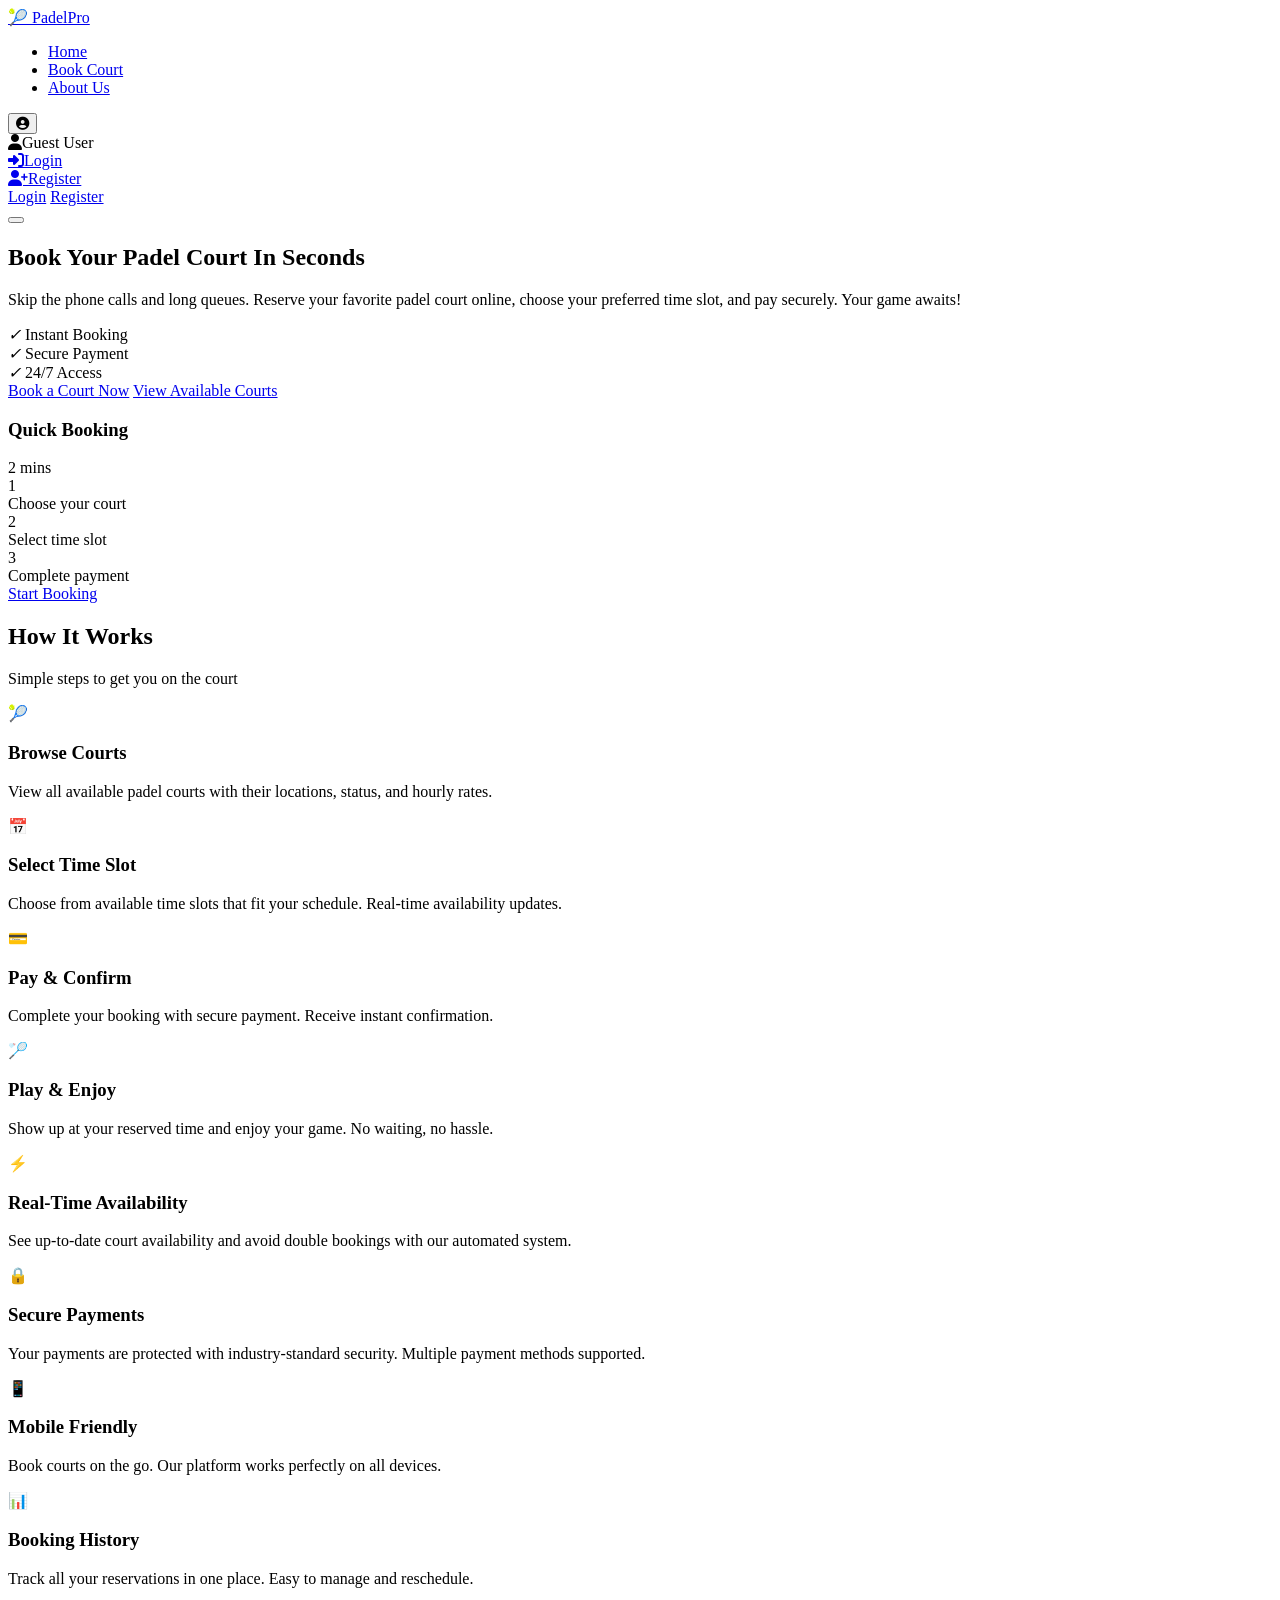
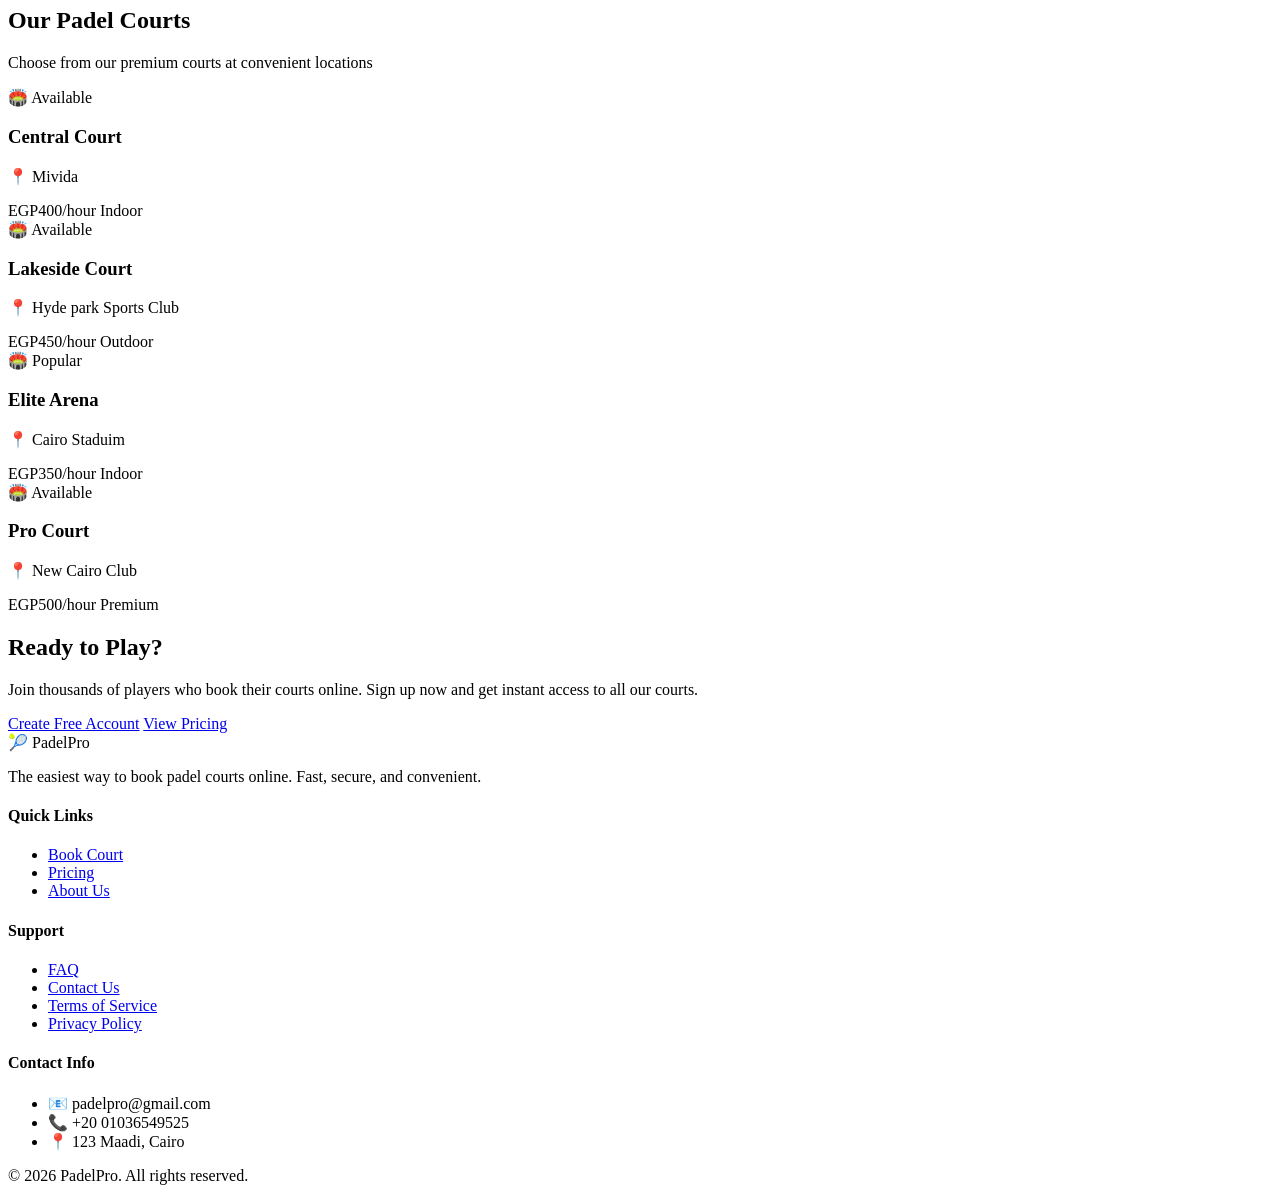
==== commit a2ebf0a9: "dynamic" ====
--- a/index.html
+++ b/index.html
@@ -1,474 +1,3 @@
-<<<<<<< HEAD
-﻿<!doctype html>
-<html lang="en">
-  <head>
-    <meta charset="UTF-8" />
-    <meta name="viewport" content="width=device-width, initial-scale=1.0" />
-    <meta
-      name="description"
-      content="Book your padel court easily online. Reserve courts, choose time slots, and pay securely."
-    />
-    <title>PadelPro - Book Your Padel Court Online</title>
-    <link rel="stylesheet" href="css/style.css">
-    <link rel="preconnect" href="https://fonts.googleapis.com" />
-    <link rel="preconnect" href="https://fonts.gstatic.com" crossorigin />
-    <link
-      href="https://fonts.googleapis.com/css2?family=Poppins:wght@300;400;500;600;700&display=swap"
-      rel="stylesheet"
-    />
-    <!-- Font Awesome 6 (free icons) -->
-    <link rel="stylesheet" href="https://cdnjs.cloudflare.com/ajax/libs/font-awesome/6.4.0/css/all.min.css" />
-  </head>
-  <body>
-    <!--start Header home Section -->
-
-    <header class="header">
-      <nav class="navbar">
-        <div class="container">
-          <div class="nav-wrapper">
-            <a href="index.html" class="logo">
-              <span class="logo-icon">🎾</span>
-              <span class="logo-text">PadelPro</span>
-            </a>
-            <ul class="nav-menu">
-              <li class="nav-item">
-                <a href="index.html" class="nav-link active">Home</a>
-              </li>
-              <li class="nav-item">
-                <a href="booking.html" class="nav-link">Book Court</a>
-              </li>
-              <li class="nav-item">
-                <a href="aboutus.html" class="nav-link">About Us</a>
-              </li>
-            </ul>
-            <div class="nav-actions">
-              <!-- Profile Icon (visible when logged out, shows dropdown on click) -->
-              <div class="profile-dropdown">
-                <button class="profile-icon-btn" id="profileIconBtn" aria-label="Profile menu">
-                  <i class="fas fa-user-circle"></i>
-                </button>
-                <div class="dropdown-menu" id="profileDropdown">
-                  <div class="dropdown-header" id="userInfoHeader">
-                    <i class="fas fa-user"></i>
-                    <span>Guest User</span>
-                  </div>
-                  <a href="login_signup.html" class="dropdown-item" id="loginDropdownItem">
-                    <i class="fas fa-sign-in-alt"></i>
-                    Login
-                  </a>
-                  <a href="login_signup.html" class="dropdown-item" id="registerDropdownItem">
-                    <i class="fas fa-user-plus"></i>
-                    Register
-                  </a>
-                  <div class="dropdown-divider"></div>
-                  <a href="#" class="dropdown-item" id="myProfileItem" style="display: none;">
-                    <i class="fas fa-id-card"></i>
-                    My Profile
-                  </a>
-                  <a href="#" class="dropdown-item" id="myBookingsItem" style="display: none;">
-                    <i class="fas fa-calendar-alt"></i>
-                    My Bookings
-                  </a>
-                  <a href="#" class="dropdown-item" id="logoutItem" style="display: none;">
-                    <i class="fas fa-sign-out-alt"></i>
-                    Logout
-                  </a>
-                </div>
-              </div>
-              <a href="login_signup.html" class="btn btn-outline" id="loginBtn">Login</a>
-              <a href="signup.html" class="btn btn-primary" id="registerBtn">Register</a>
-            </div>
-            <button class="mobile-menu-toggle" aria-label="Toggle menu">
-              <span></span>
-              <span></span>
-              <span></span>
-            </button>
-          </div>
-        </div>
-      </nav>
-    </header>
-
-    <!-- end Header home section -->
-
-    <!--start Hero home Section -->
-    <section class="hero">
-      <div class="container">
-        <div class="hero-content">
-          <div class="hero-text">
-            <h1 class="hero-title">
-              Book Your Padel Court
-              <span class="highlight">In Seconds</span>
-            </h1>
-            <p class="hero-description">
-              Skip the phone calls and long queues. Reserve your favorite padel
-              court online, choose your preferred time slot, and pay securely.
-              Your game awaits!
-            </p>
-            <div class="hero-features">
-              <div class="feature-tag">
-                <i class="feature-icon">✓</i>
-                <span>Instant Booking</span>
-              </div>
-              <div class="feature-tag">
-                <i class="feature-icon">✓</i>
-                <span>Secure Payment</span>
-              </div>
-              <div class="feature-tag">
-                <i class="feature-icon">✓</i>
-                <span>24/7 Access</span>
-              </div>
-            </div>
-            <div class="hero-cta">
-              <a href="#" class="btn btn-primary btn-large">Book a Court Now</a>
-              <a href="#" class="btn btn-outline btn-large"
-                >View Available Courts</a
-              >
-            </div>
-          </div>
-          <div class="hero-image">
-            <div class="booking-card">
-              <div class="booking-card-header">
-                <h3>Quick Booking</h3>
-                <span class="badge">2 mins</span>
-              </div>
-              <div class="booking-card-body">
-                <div class="booking-step">
-                  <div class="step-number">1</div>
-                  <div class="step-text">Choose your court</div>
-                </div>
-                <div class="booking-step">
-                  <div class="step-number">2</div>
-                  <div class="step-text">Select time slot</div>
-                </div>
-                <div class="booking-step">
-                  <div class="step-number">3</div>
-                  <div class="step-text">Complete payment</div>
-                </div>
-              </div>
-              <div class="booking-card-footer">
-                <a href="#" class="btn btn-primary btn-block">Start Booking</a>
-              </div>
-            </div>
-          </div>
-        </div>
-      </div>
-    </section>
-
-    <!--end Hero home Section -->
-
-    <!--start How It Works home Section -->
-    <section class="how-it-works">
-      <div class="container">
-        <div class="section-header">
-          <h2 class="section-title">How It Works</h2>
-          <p class="section-subtitle">Simple steps to get you on the court</p>
-        </div>
-        <div class="steps-grid">
-          <div class="step-card">
-            <div class="step-icon">🎾</div>
-            <h3 class="step-title">Browse Courts</h3>
-            <p class="step-description">
-              View all available padel courts with their locations, status, and
-              hourly rates.
-            </p>
-          </div>
-          <div class="step-card">
-            <div class="step-icon">📅</div>
-            <h3 class="step-title">Select Time Slot</h3>
-            <p class="step-description">
-              Choose from available time slots that fit your schedule. Real-time
-              availability updates.
-            </p>
-          </div>
-          <div class="step-card">
-            <div class="step-icon">💳</div>
-            <h3 class="step-title">Pay & Confirm</h3>
-            <p class="step-description">
-              Complete your booking with secure payment. Receive instant
-              confirmation.
-            </p>
-          </div>
-          <div class="step-card">
-            <div class="step-icon">🏸</div>
-            <h3 class="step-title">Play & Enjoy</h3>
-            <p class="step-description">
-              Show up at your reserved time and enjoy your game. No waiting, no
-              hassle.
-            </p>
-          </div>
-        </div>
-      </div>
-    </section>
-
-    <!--end How It Works home Section -->
-
-    <!--start Features home Section -->
-    <section class="features">
-      <div class="container">
-        <div class="features-grid">
-          <div class="feature-card">
-            <div class="feature-icon-wrapper">⚡</div>
-            <h3 class="feature-title">Real-Time Availability</h3>
-            <p class="feature-description">
-              See up-to-date court availability and avoid double bookings with
-              our automated system.
-            </p>
-          </div>
-          <div class="feature-card">
-            <div class="feature-icon-wrapper">🔒</div>
-            <h3 class="feature-title">Secure Payments</h3>
-            <p class="feature-description">
-              Your payments are protected with industry-standard security.
-              Multiple payment methods supported.
-            </p>
-          </div>
-          <div class="feature-card">
-            <div class="feature-icon-wrapper">📱</div>
-            <h3 class="feature-title">Mobile Friendly</h3>
-            <p class="feature-description">
-              Book courts on the go. Our platform works perfectly on all
-              devices.
-            </p>
-          </div>
-          <div class="feature-card">
-            <div class="feature-icon-wrapper">📊</div>
-            <h3 class="feature-title">Booking History</h3>
-            <p class="feature-description">
-              Track all your reservations in one place. Easy to manage and
-              reschedule.
-            </p>
-          </div>
-        </div>
-      </div>
-    </section>
-
-    <!--end Features home Section -->
-
-    <!--start Padel Courts Section -->
-    <section class="courts-preview">
-      <div class="container">
-        <div class="section-header">
-          <h2 class="section-title">Our Padel Courts</h2>
-          <p class="section-subtitle">
-            Choose from our premium courts at convenient locations
-          </p>
-        </div>
-        <div class="courts-grid">
-          <div class="court-card">
-            <div class="court-image">
-              <span class="court-icon">🏟️</span>
-              <span class="court-status available">Available</span>
-            </div>
-            <div class="court-details">
-              <h3 class="court-name">Central Court</h3>
-              <p class="court-location">📍 Mivida</p>
-              <div class="court-info">
-                <span class="court-price">EGP400/hour</span>
-                <span class="court-type">Indoor</span>
-              </div>
-            </div>
-          </div>
-          <div class="court-card">
-            <div class="court-image">
-              <span class="court-icon">🏟️</span>
-              <span class="court-status available">Available</span>
-            </div>
-            <div class="court-details">
-              <h3 class="court-name">Lakeside Court</h3>
-              <p class="court-location">📍 Hyde park Sports Club</p>
-              <div class="court-info">
-                <span class="court-price">EGP450/hour</span>
-                <span class="court-type">Outdoor</span>
-              </div>
-            </div>
-          </div>
-          <div class="court-card">
-            <div class="court-image">
-              <span class="court-icon">🏟️</span>
-              <span class="court-status busy">Popular</span>
-            </div>
-            <div class="court-details">
-              <h3 class="court-name">Elite Arena</h3>
-              <p class="court-location">📍 Cairo Staduim</p>
-              <div class="court-info">
-                <span class="court-price">EGP350/hour</span>
-                <span class="court-type">Indoor</span>
-              </div>
-            </div>
-          </div>
-          <!-- Court 4 -->
-      <div class="court-card" >
-        <div class="court-image">
-          <span class="court-icon">🏟️</span>
-          <span class="court-status available">Available</span>
-        </div>
-        <div class="court-details">
-          <h3 class="court-name">Pro Court</h3>
-          <p class="court-location">📍 New Cairo Club</p>
-          <div class="court-info">
-            <span class="court-price">EGP500/hour</span>
-            <span class="court-type">Premium</span>
-          </div>
-        </div>
-      </div>
-        </div>
-      </div>
-    </section>
-
-    <!--end Padel Courts Section -->
-
-    <!--satrt Ready to Play Section -->
-    <section class="cta">
-      <div class="container">
-        <div class="cta-content">
-          <h2 class="cta-title">Ready to Play?</h2>
-          <p class="cta-text">
-            Join thousands of players who book their courts online. Sign up now
-            and get instant access to all our courts.
-          </p>
-          <div class="cta-buttons">
-            <a href="#" class="btn btn-primary btn-large"
-              >Create Free Account</a
-            >
-            <a href="#" class="btn btn-outline btn-large">View Pricing</a>
-          </div>
-        </div>
-      </div>
-    </section>
-
-    <!--satrt Ready to Play Section -->
-
-    <!--start Footer home section -->
-    <footer class="footer">
-      <div class="container">
-        <div class="footer-grid">
-          <div class="footer-section">
-            <div class="footer-logo">
-              <span class="logo-icon">🎾</span>
-              <span class="logo-text">PadelPro</span>
-            </div>
-            <p class="footer-description">
-              The easiest way to book padel courts online. Fast, secure, and
-              convenient.
-            </p>
-          </div>
-          <div class="footer-section">
-            <h4 class="footer-title">Quick Links</h4>
-            <ul class="footer-links">
-              <li><a href="#">Book Court</a></li>
-              <li><a href="#">Pricing</a></li>
-              <li><a href="#">About Us</a></li>
-            </ul>
-          </div>
-          <div class="footer-section">
-            <h4 class="footer-title">Support</h4>
-            <ul class="footer-links">
-              <li><a href="#">FAQ</a></li>
-              <li><a href="#">Contact Us</a></li>
-              <li><a href="#">Terms of Service</a></li>
-              <li><a href="#">Privacy Policy</a></li>
-            </ul>
-          </div>
-          <div class="footer-section">
-            <h4 class="footer-title">Contact Info</h4>
-            <ul class="footer-contact">
-              <li>📧 padelpro@gmail.com</li>
-              <li>📞 +20 01036549525</li>
-              <li>📍 123 Maadi, Cairo</li>
-            </ul>
-          </div>
-        </div>
-        <div class="footer-bottom">
-          <p>&copy; 2026 PadelPro. All rights reserved.</p>
-        </div>
-      </div>
-    </footer>
-
-    <!--end Footer home section -->
-
-    <script>
-      // Profile dropdown functionality
-      const profileIconBtn = document.getElementById('profileIconBtn');
-      const profileDropdown = document.getElementById('profileDropdown');
-      const userInfoHeader = document.getElementById('userInfoHeader');
-      const loginDropdownItem = document.getElementById('loginDropdownItem');
-      const registerDropdownItem = document.getElementById('registerDropdownItem');
-      const myProfileItem = document.getElementById('myProfileItem');
-      const myBookingsItem = document.getElementById('myBookingsItem');
-      const logoutItem = document.getElementById('logoutItem');
-      const loginBtn = document.getElementById('loginBtn');
-      const registerBtn = document.getElementById('registerBtn');
-
-      // Check if user is logged in (from localStorage)
-      function checkLoginStatus() {
-        const currentUser = localStorage.getItem('padelpro_current_user');
-        if (currentUser) {
-          const user = JSON.parse(currentUser);
-          // User is logged in
-          userInfoHeader.innerHTML = `<i class="fas fa-user"></i><span>${user.name || user.email}</span>`;
-          
-          // Show logged-in menu items
-          loginDropdownItem.style.display = 'none';
-          registerDropdownItem.style.display = 'none';
-          myProfileItem.style.display = 'flex';
-          myBookingsItem.style.display = 'flex';
-          logoutItem.style.display = 'flex';
-          
-          // Hide login/register buttons in nav-actions
-          if (loginBtn) loginBtn.style.display = 'none';
-          if (registerBtn) registerBtn.style.display = 'none';
-        } else {
-          // User is logged out
-          userInfoHeader.innerHTML = `<i class="fas fa-user"></i><span>Guest User</span>`;
-          
-          // Show logged-out menu items
-          loginDropdownItem.style.display = 'flex';
-          registerDropdownItem.style.display = 'flex';
-          myProfileItem.style.display = 'none';
-          myBookingsItem.style.display = 'none';
-          logoutItem.style.display = 'none';
-          
-          // Show login/register buttons in nav-actions
-          if (loginBtn) loginBtn.style.display = 'inline-block';
-          if (registerBtn) registerBtn.style.display = 'inline-block';
-        }
-      }
-
-      // Toggle dropdown
-      if (profileIconBtn) {
-        profileIconBtn.addEventListener('click', (e) => {
-          e.stopPropagation();
-          profileDropdown.classList.toggle('show');
-        });
-      }
-
-      // Close dropdown when clicking outside
-      document.addEventListener('click', (e) => {
-        if (!profileIconBtn.contains(e.target) && !profileDropdown.contains(e.target)) {
-          profileDropdown.classList.remove('show');
-        }
-      });
-
-      // Logout functionality
-      if (logoutItem) {
-        logoutItem.addEventListener('click', (e) => {
-          e.preventDefault();
-          localStorage.removeItem('padelpro_current_user');
-          checkLoginStatus();
-          profileDropdown.classList.remove('show');
-          // Show success message (optional)
-          alert('You have been logged out successfully!');
-          // Reload page to update UI
-          window.location.reload();
-        });
-      }
-
-      // Check login status on page load
-      checkLoginStatus();
-    </script>
-  </body>
-</html>
-=======
 ﻿<!doctype html>
 <html lang="en">
   <head>
@@ -938,4 +467,3 @@
     </script>
   </body>
 </html>
->>>>>>> 33f0fd7199ed9b6d860ae47c0bc1bd16e492bba8
